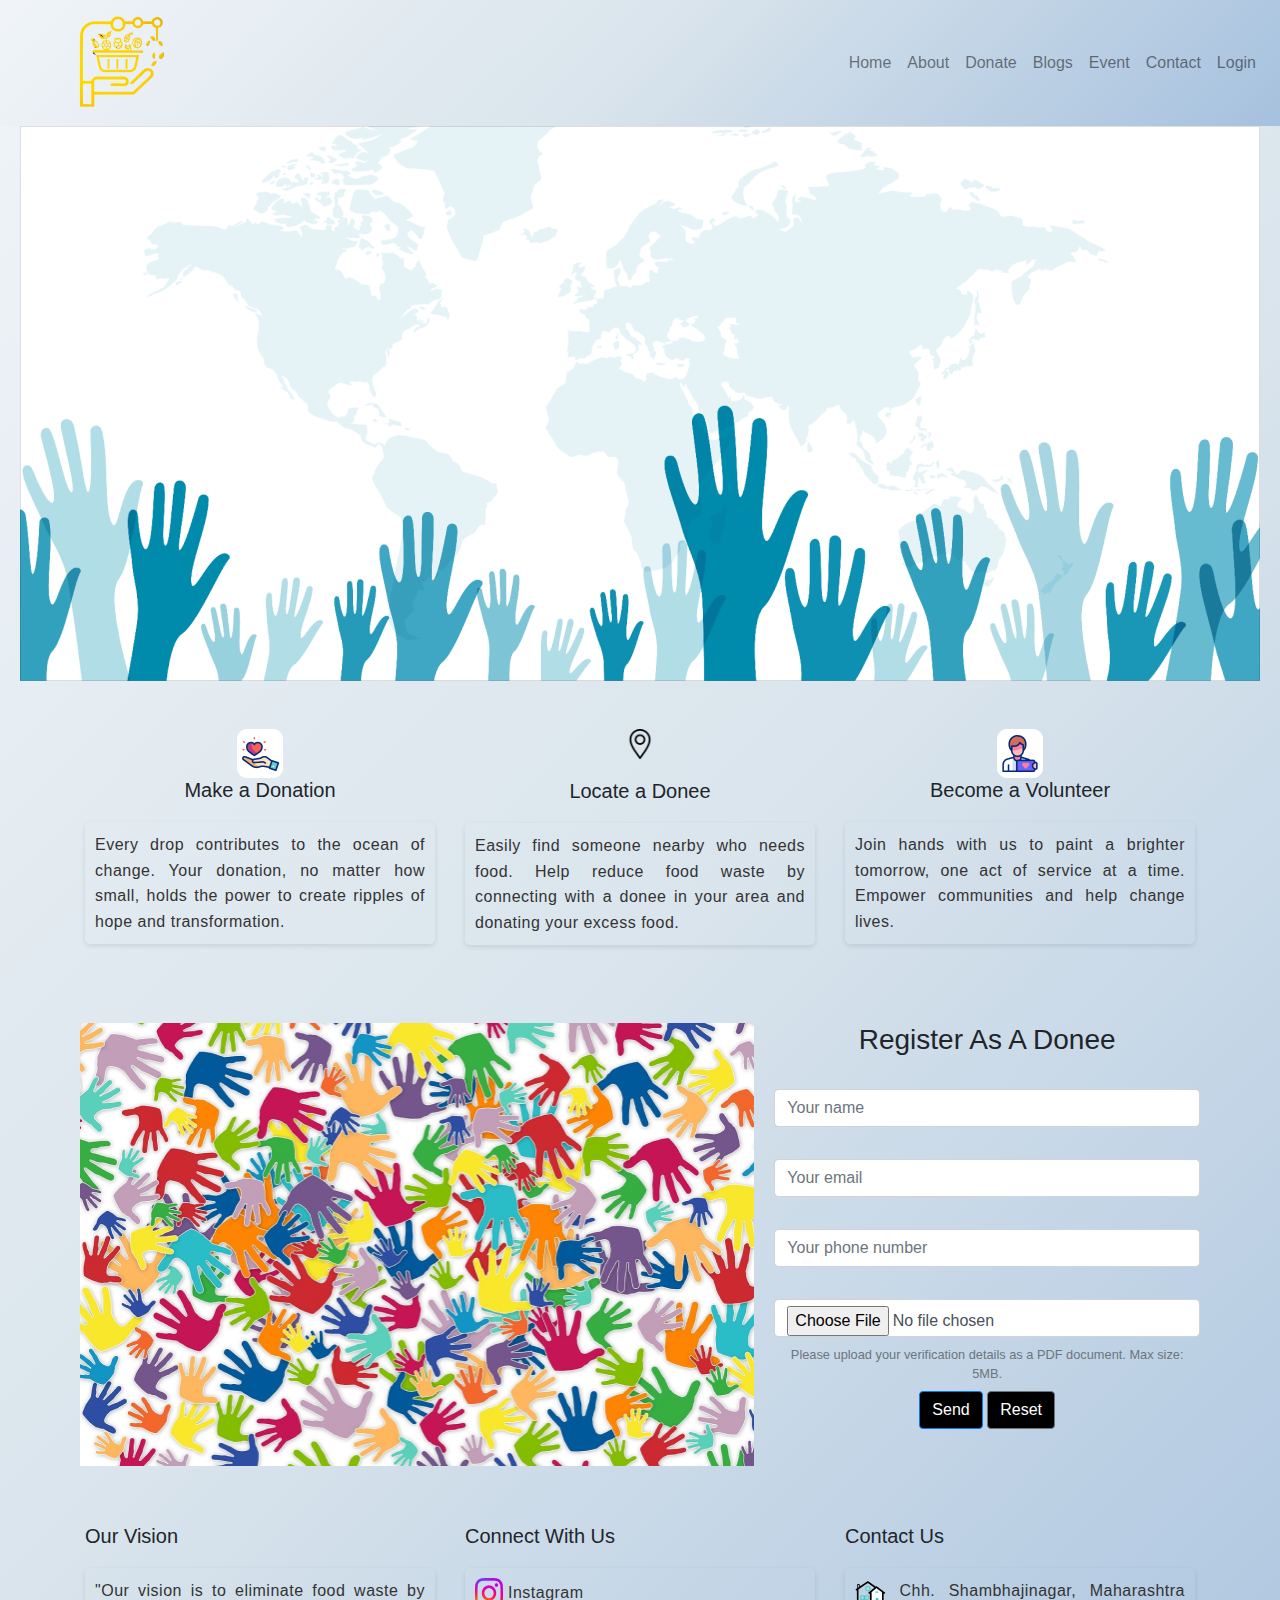
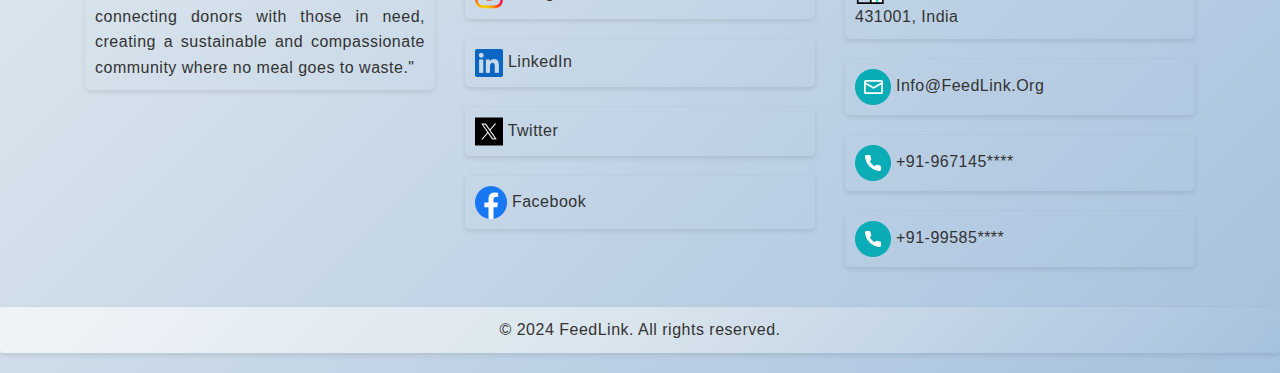
==== index.html @ e4e8c868 "Add files via upload" ====
<!DOCTYPE html>
<html lang="en">

<head>
    <meta charset="UTF-8">
    <meta name="viewport" content="width=device-width, initial-scale=1.0">
    <title>FeedLink - Empowering Change</title>
    <link rel="stylesheet" href="https://maxcdn.bootstrapcdn.com/bootstrap/4.5.2/css/bootstrap.min.css">
    <link rel="stylesheet" href="style.css">
</head>

<body>
    <!-- Header -->
    <header class="navbar navbar-expand-lg navbar-light bg-light">
        <a class="navbar-brand" href="index.html"><img src="img/logo.png" alt="Logo" class="logo"></a>
        <ul class="navbar-nav ml-auto">
            <li class="nav-item"><a class="nav-link" href="index.html">Home</a></li>
            <li class="nav-item"><a class="nav-link" href="about.html">About</a></li>
            <li class="nav-item"><a class="nav-link" href="#">Donate</a></li>
            <li class="nav-item"><a class="nav-link" href="#">Blogs</a></li>
            <li class="nav-item"><a class="nav-link" href="#">Event</a></li>
            <li class="nav-item"><a class="nav-link" href="#">Contact</a></li>
            <li class="nav-item"><a class="nav-link" href="#">Login</a></li>
        </ul>
    </header>

    <!-- Banner Section -->
    <section class="banner text-center">
        <img src="img/handimg.png" alt="Banner Image" class="img-fluid">
    </section>

    <!-- Donation and Volunteering Section -->
    <section class="info-section container text-center mt-5">
        <div class="row">
            <div class="col-md-4">
                <a href="donate.html"><img src="img/donate.png" alt="Make a Donation" class="info-img"></a>
                <h5>Make a Donation</h5>
                <p style="text-align: justify;">Every drop contributes to the ocean of change. Your donation, no matter
                    how small, holds the power to create ripples of hope and transformation.</p>
            </div>
            <div class="col-md-4">
                <a href="locate.html"><img src="img/locate.png" alt="Locate a Donee" class="info-img "
                        style="height: 30px;padding: top 20px;"></a>
                <div style="padding-top: 20px;">
                    <h5>Locate a Donee</h5>
                    <p style="text-align: justify;">Easily find someone nearby who needs food. Help reduce food waste by
                        connecting with a donee in your area and donating your excess food.</p>
                </div>
            </div>
            <div class="col-md-4">
                <a href="volreg.html"><img src="img/volenteer.png" alt="Become a Volunteer" class="info-img"></a>
                <h5>Become a Volunteer</h5>
                <p style="text-align: justify;">Join hands with us to paint a brighter tomorrow, one act of service at a
                    time. Empower communities and help change lives.</p>
            </div>
        </div>
    </section>

    <!-- Volunteering Ideas Form -->
    <section class="ideas-section container text-center mt-5">
        <div>
            <img src="img/Rectanglehandimg.png" alt="Volunteering Ideas" class="img-fluid">
        </div>
        <div>
            <h3>Register As A Donee</h3><br>
            <form id="volunteerForm">
                <input type="text" id="name" placeholder="Your name" class="form-control mb-2" required><br>
                <input type="email" id="email" placeholder="Your email" class="form-control mb-2" required><br>
                <input type="number" id="phone" placeholder="Your phone number" class="form-control mb-2" required><br>
                <input type="file" id="proposal" class="form-control mb-2" accept=".pdf" required>
                <small class="form-text text-muted">Please upload your verification details as a PDF document. Max size:
                    5MB.</small>
                <button type="submit" class="btn btn-primary mt-2">Send</button>
                <button type="reset" class="btn btn-secondary mt-2">Reset</button>
                <div id="errorMessage" style="color:red; margin-top:10px;"></div>
            </form>
        </div>
    </section>
<br><br>
    <!-- Footer Section -->
    <section class="footer-info container">
        <div class="row">
            <!-- Our Vision Section -->
            <div class="col-md-4">
                <h5>Our Vision</h5>
                <p>"Our vision is to eliminate food waste by connecting donors with those in need, creating a
                    sustainable and compassionate community where no meal goes to waste."</p>
            </div>

            <!-- Connect With Us Section -->
            <div class="col-md-4">
                <h5>Connect With Us</h5>
                <p><img src="img/insta.png" alt="Instagram" class="logo-icon"> Instagram</p>
                <p><img src="img/linkdin.png" alt="LinkedIn" class="logo-icon"> LinkedIn</p>
                <p><img src="img/x.png" alt="Twitter" class="logo-icon"> Twitter</p>
                <p><img src="img/fb.png" alt="Facebook" class="logo-icon"> Facebook</p>
            </div>

            <!-- Contact Us Section -->
            <div class="col-md-4">
                <h5>Contact Us</h5>
                <p><img src="img/add.png" alt="Address" class="logo-icon"> Chh. Shambhajinagar, Maharashtra 431001,
                    India</p>
                <p><img src="img/mail.png" alt="Email" class="logo-icon"> Info@FeedLink.Org</p>
                <p><img src="img/call 1.png" alt="Phone" class="logo-icon"> +91-967145****</p>
                <p><img src="img/call 1.png" alt="Phone" class="logo-icon"> +91-99585****</p>
            </div>
        </div>
    </section>
    <footer>
        <p>&copy; 2024 FeedLink. All rights reserved.</p>
    </footer>

    <script src="script.js"></script>

</body>

</html>
---- style.css ----
p {

    text-align: justify;
    line-height: 1.6;
    font-size: 16px;
    font-family: 'Arial', sans-serif;
    margin: 20px 0;
    color: #333;
    letter-spacing: 0.5px;
    padding: 10px;
 
    border-radius: 5px;
    box-shadow: 0 2px 5px rgba(0, 0, 0, 0.1);
}


body {
    background: linear-gradient(135deg, #f0f4f8, #d9e4ec, #a6c1de);
}


header {
    background: linear-gradient(135deg, #f0f4f8, #d9e4ec, #a6c1de);
}


.navbar-brand .logo {
    max-width: 100px;
    max-height: 100px;
    margin-left: 60px;
}




.ideas-section {
    display: flex;
    justify-content: space-between;
    padding: 10px;
}

.ideas-section img {
    max-width: 100%;
    height: auto;
    padding-right: 20px;
}

#volunteerForm .btn-primary,
#volunteerForm .btn-secondary {
    background-color: black;
    
}


footer {
    background: linear-gradient(135deg, #f0f4f8, #d9e4ec, #a6c1de);
}

footer p {
    text-align: center;
}
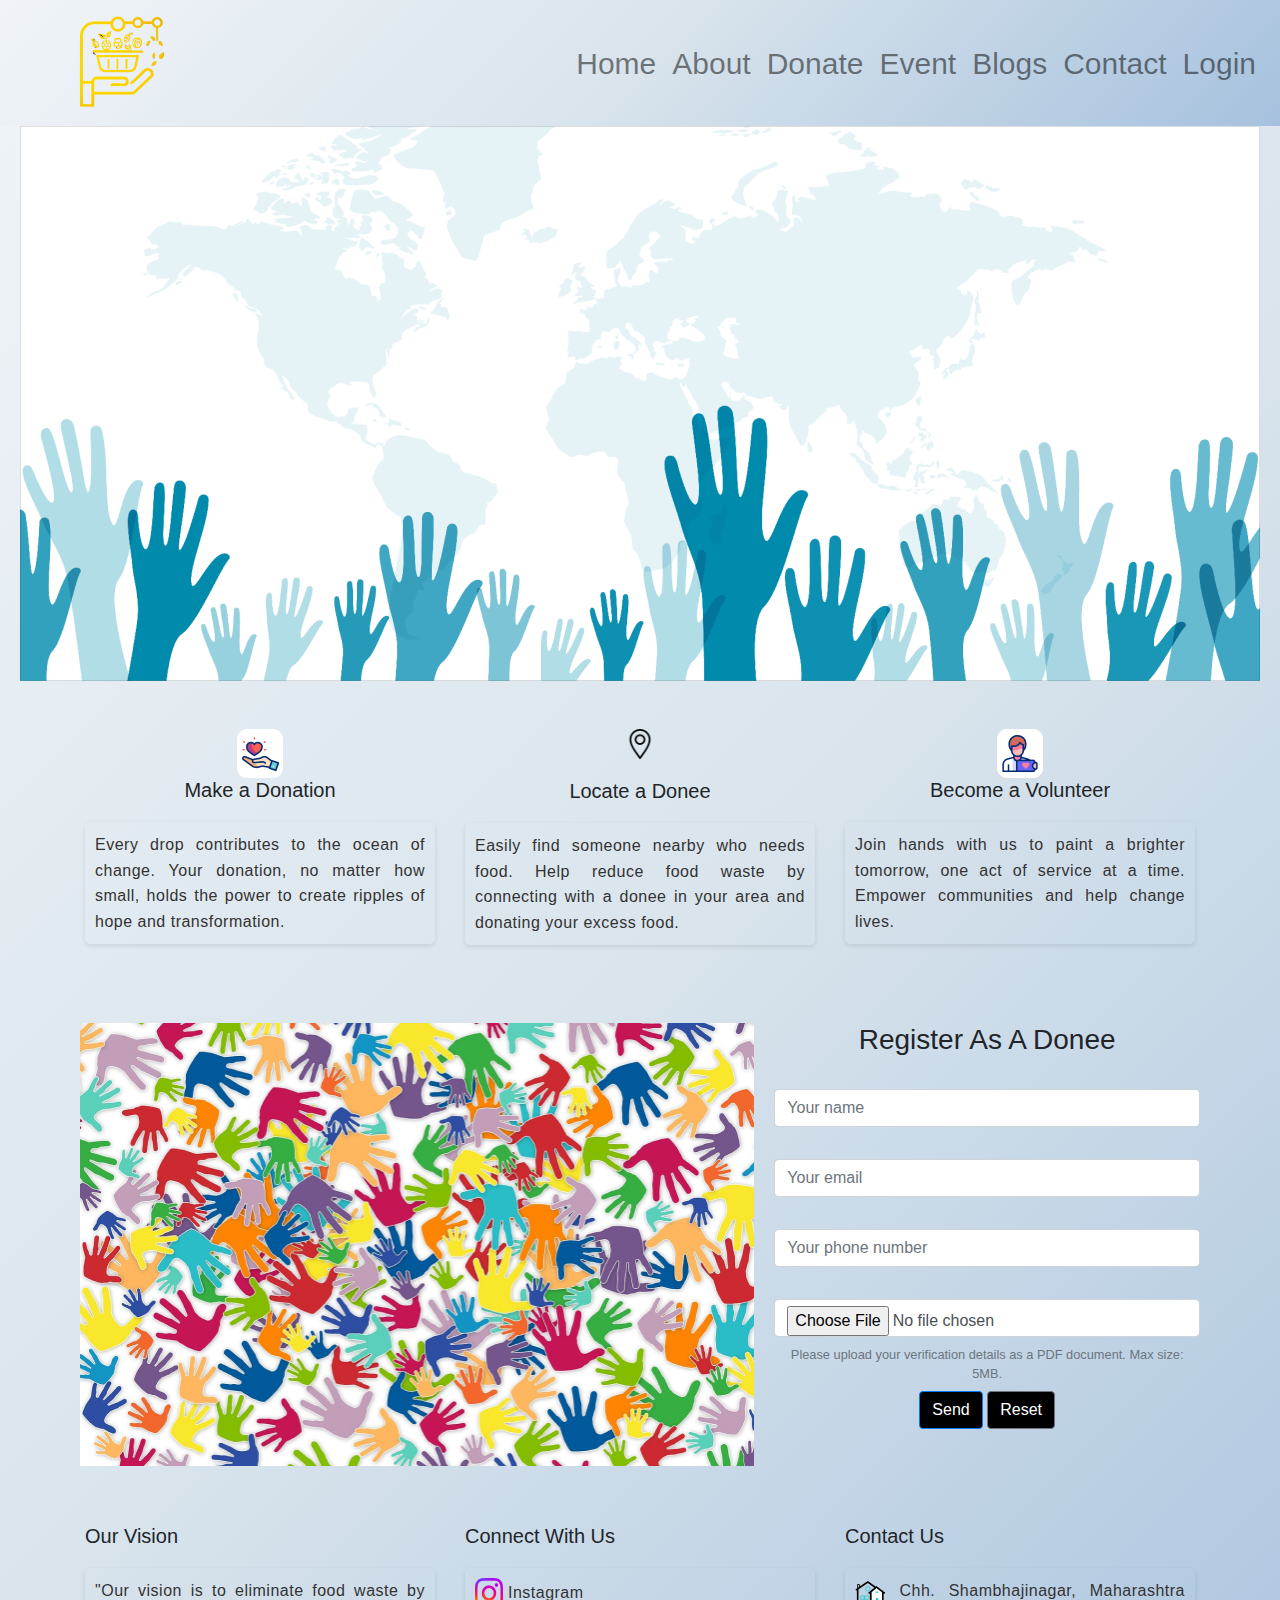
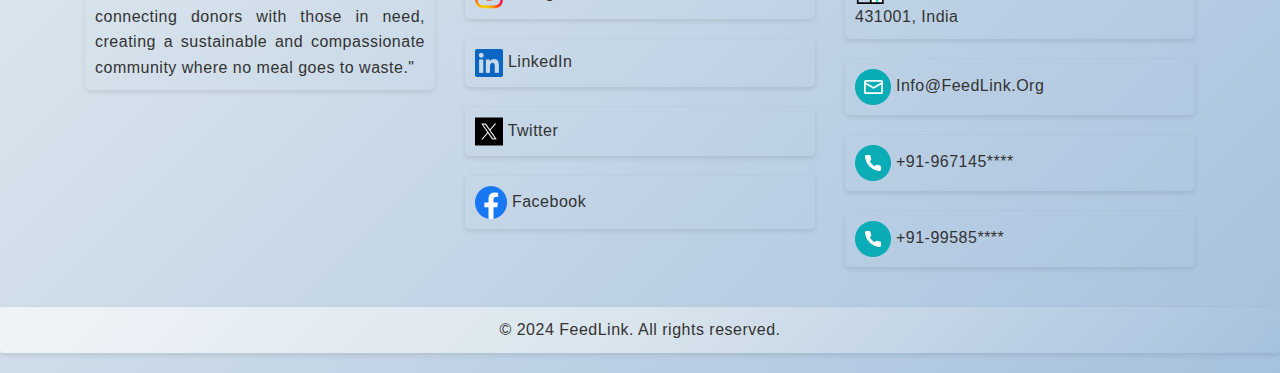
==== commit c6b66d32: "Merge pull request #5 from OSM2030/osm-blogs" ====
--- a/index.html
+++ b/index.html
@@ -17,8 +17,8 @@
             <li class="nav-item"><a class="nav-link" href="index.html">Home</a></li>
             <li class="nav-item"><a class="nav-link" href="about.html">About</a></li>
             <li class="nav-item"><a class="nav-link" href="#">Donate</a></li>
-            <li class="nav-item"><a class="nav-link" href="#">Blogs</a></li>
             <li class="nav-item"><a class="nav-link" href="#">Event</a></li>
+            <li class="nav-item"><a class="nav-link" href="blogs.html">Blogs</a></li>
             <li class="nav-item"><a class="nav-link" href="#">Contact</a></li>
             <li class="nav-item"><a class="nav-link" href="#">Login</a></li>
         </ul>
--- a/style.css
+++ b/style.css
@@ -21,6 +21,7 @@
 
 header {
     background: linear-gradient(135deg, #f0f4f8, #d9e4ec, #a6c1de);
+    font-size: 30px;
 }
 
 
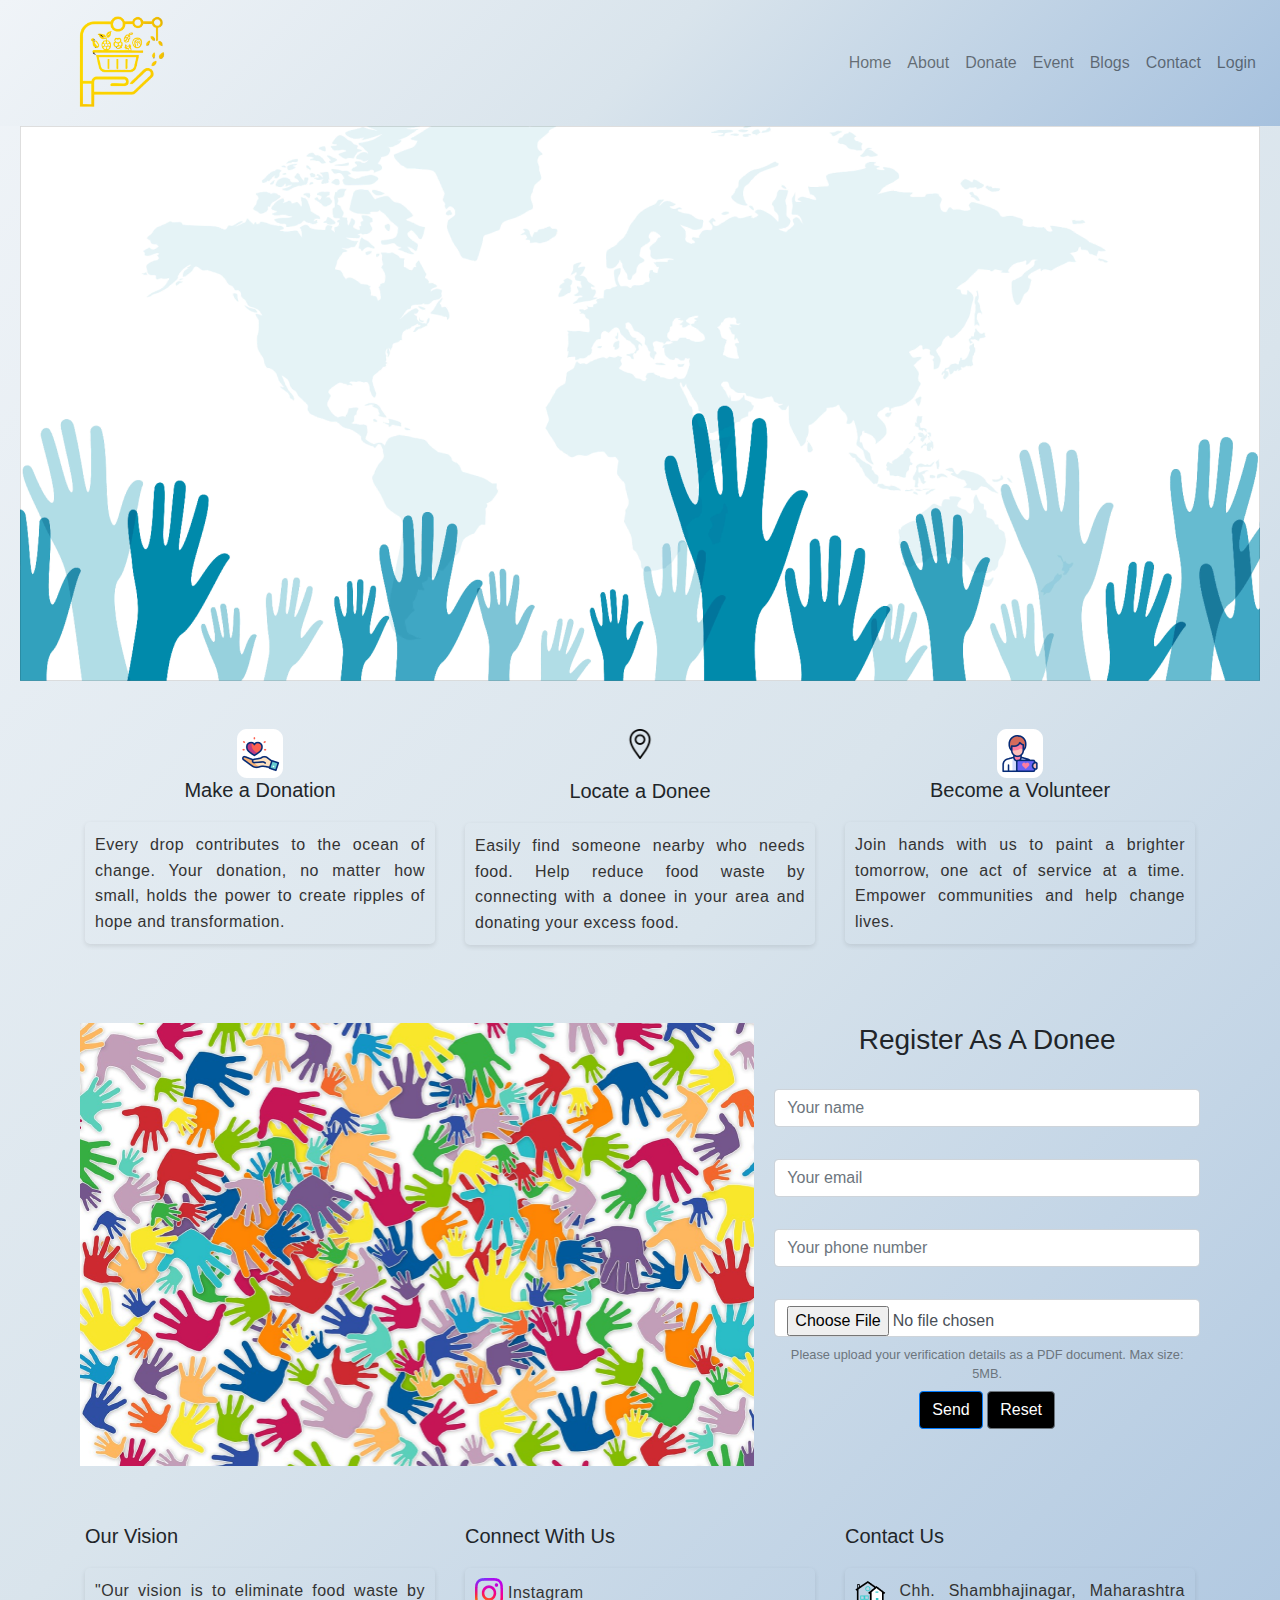
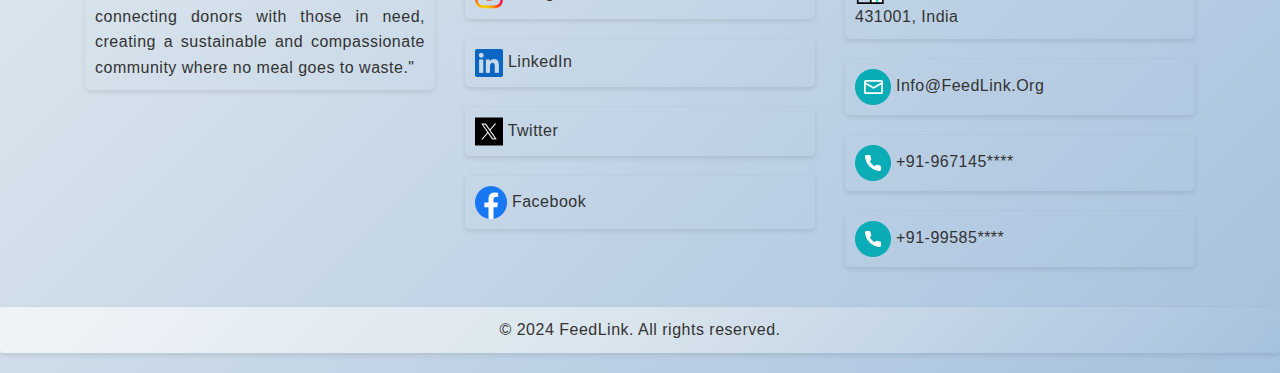
==== commit 36ec1a5f: "added donate page" ====
--- a/index.html
+++ b/index.html
@@ -16,7 +16,7 @@
         <ul class="navbar-nav ml-auto">
             <li class="nav-item"><a class="nav-link" href="index.html">Home</a></li>
             <li class="nav-item"><a class="nav-link" href="about.html">About</a></li>
-            <li class="nav-item"><a class="nav-link" href="#">Donate</a></li>
+            <li class="nav-item"><a class="nav-link" href="Donate.html">Donate</a></li>
             <li class="nav-item"><a class="nav-link" href="#">Event</a></li>
             <li class="nav-item"><a class="nav-link" href="blogs.html">Blogs</a></li>
             <li class="nav-item"><a class="nav-link" href="#">Contact</a></li>
--- a/style.css
+++ b/style.css
@@ -21,7 +21,7 @@
 
 header {
     background: linear-gradient(135deg, #f0f4f8, #d9e4ec, #a6c1de);
-    font-size: 30px;
+ 
 }
 
 
